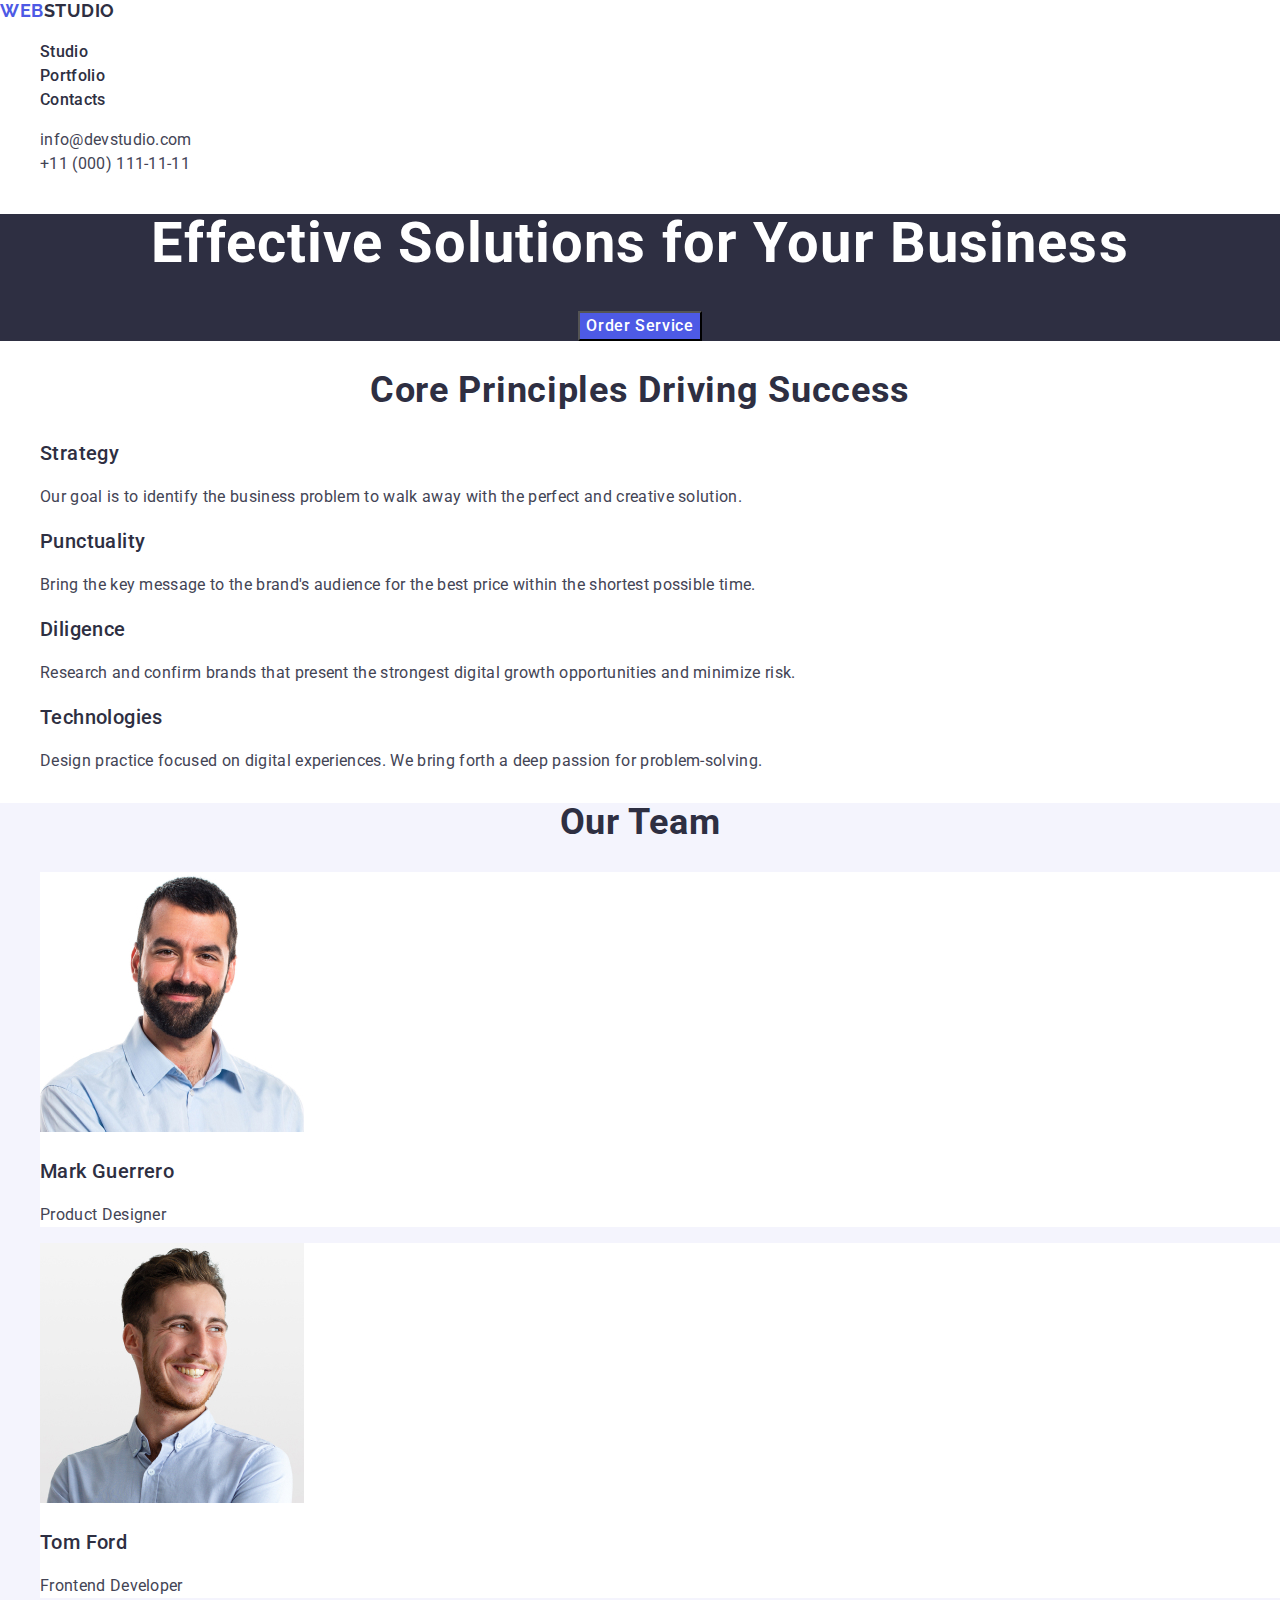
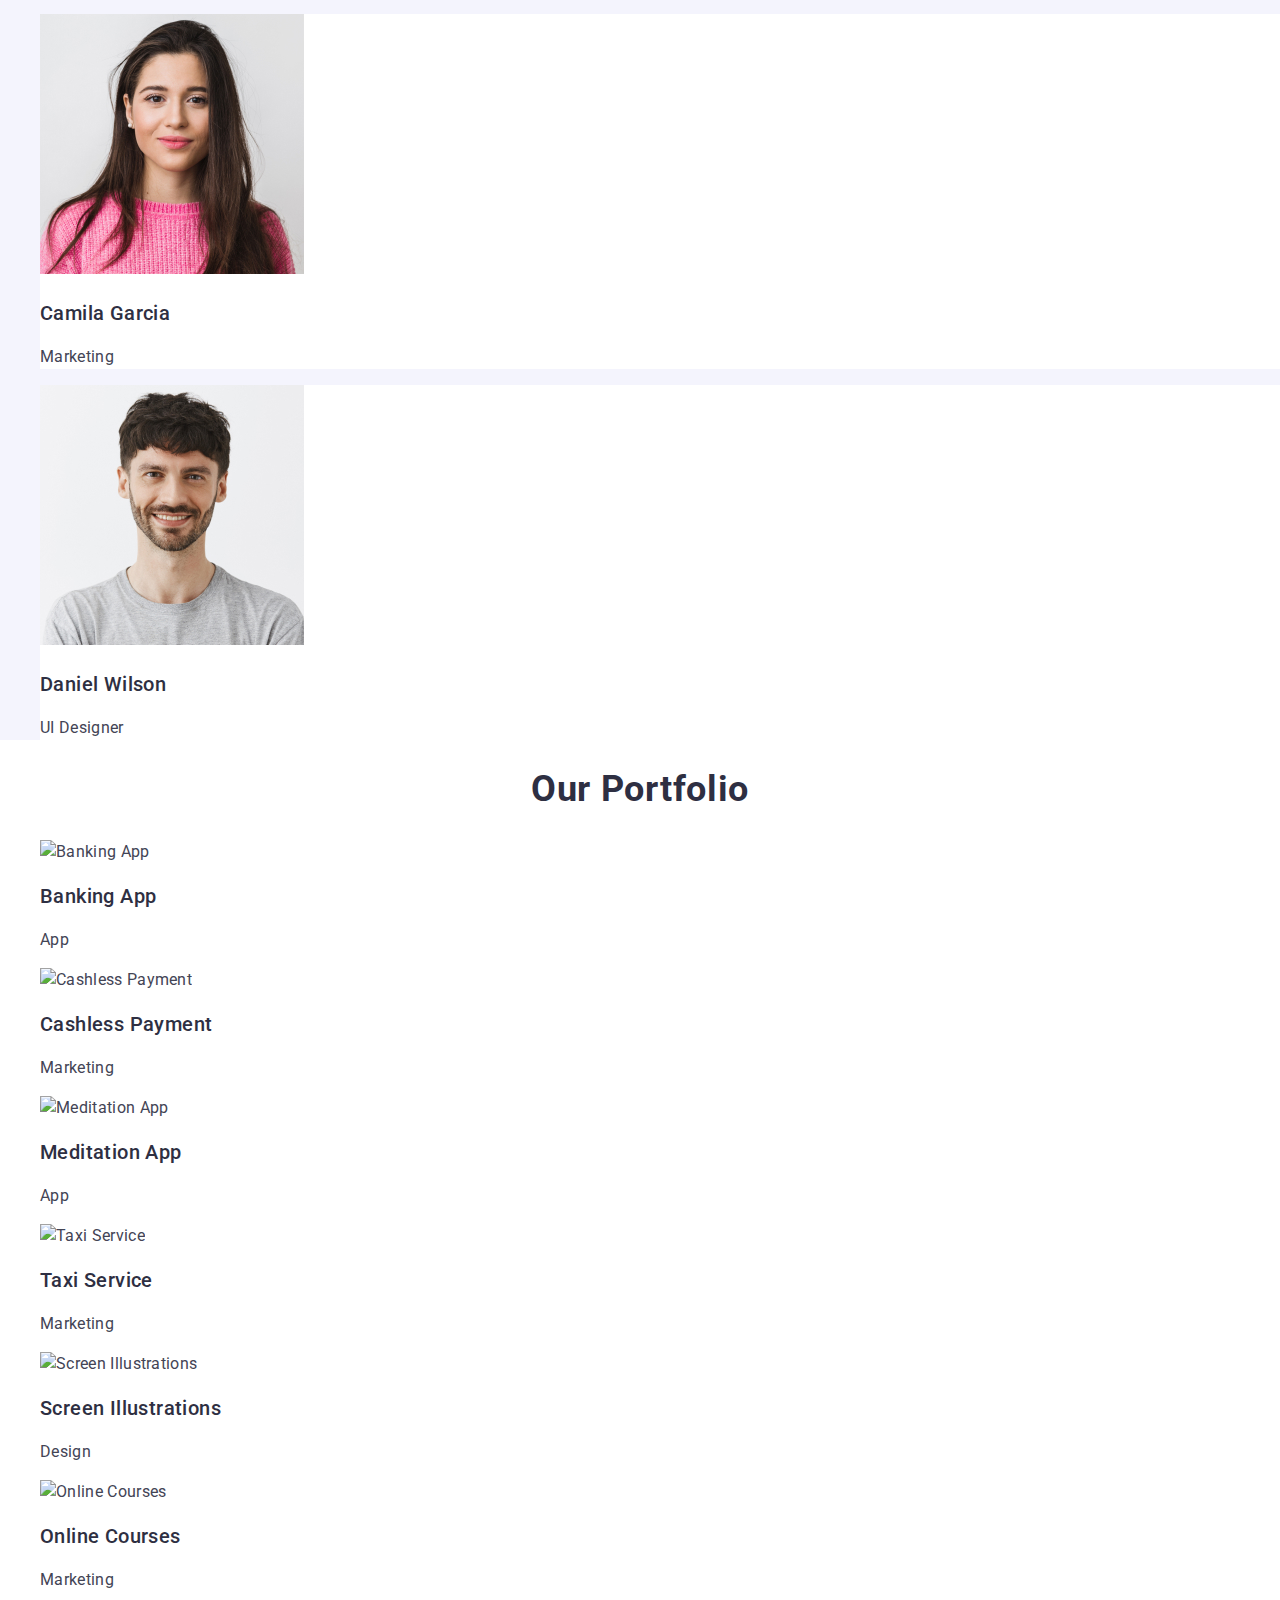
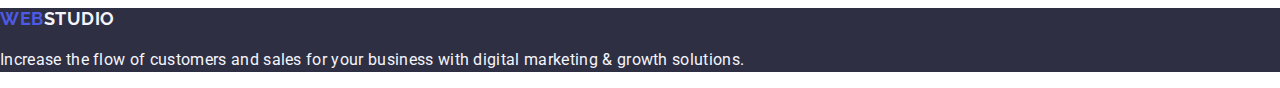
==== portfolio.html @ 57ba6ec6 "homework2" ====
<!DOCTYPE html>
<html lang="en">
  <head>
    <meta charset="UTF-8" />
    <meta name="viewport" content="width=device-width, initial-scale=1.0" />
    <title>Studio</title>
    <!-- Google Fonts -->
    <link rel="preconnect" href="https://fonts.googleapis.com" />
    <link rel="preconnect" href="https://fonts.gstatic.com" crossorigin />
    <link
      href="https://fonts.googleapis.com/css2?family=Hedvig+Letters+Serif:opsz@12..24&family=Raleway:wght@700&family=Roboto:wght@400;500;700&display=swap"
      rel="stylesheet"
    />
    <!-- Normalize -->
    <link
      rel="stylesheet"
      href="https://cdnjs.cloudflare.com/ajax/libs/modern-normalize/2.0.0/modern-normalize.min.css"
    />
    <!-- My style -->
    <link rel="stylesheet" href="./css/style.css" />
  </head>

  <body>
    <header class="header">
      <nav>
        <a href="./index.html" class="logo"
          >Web<span class="logo-dark">Studio</span></a
        >
        <ul>
          <li>
            <a href="./index.html" target="_blank" class="header-link"
              >Studio</a
            >
          </li>
          <li><a href="" target="_blank" class="header-link">Portfolio</a></li>
          <li><a href="" target="_blank" class="header-link">Contacts</a></li>
        </ul>
      </nav>
      <address class="address">
        <ul>
          <li>
            <a href="mailto:info@devstudio.com" class="address-link"
              >info@devstudio.com</a
            >
          </li>
          <li>
            <a href="tel:+110001111111" class="address-link">+11 (000) 111-11-11</a>
          </li>
        </ul>
      </address>
    </header>
    <main>
      <section class="hero">
        <h1 class="hero-title">Effective Solutions for Your Business</h1>
        <button type="button" class="hero-button">Order Service</button>
      </section>
      <section class="principle">
        <h2 class="principle-title">Core Principles Driving Success</h2>
        <ul>
          <li>
            <h3 class="principle-subtitle">Strategy</h3>
            <p class="principle-content">
              Our goal is to identify the business problem to walk away with the
              perfect and creative solution.
            </p>
          </li>
          <li>
            <h3 class="principle-subtitle">Punctuality</h3>
            <p class="principle-content">
              Bring the key message to the brand's audience for the best price
              within the shortest possible time.
            </p>
          </li>
          <li>
            <h3 class="principle-subtitle">Diligence</h3>
            <p class="principle-content">
              Research and confirm brands that present the strongest digital
              growth opportunities and minimize risk.
            </p>
          </li>
          <li>
            <h3 class="principle-subtitle">Technologies</h3>
            <p class="principle-content">
              Design practice focused on digital experiences. We bring forth a
              deep passion for problem-solving.
            </p>
          </li>
        </ul>
      </section>
      <section class="team">
        <h2 class="team-title">Our Team</h2>
        <ul>
          <li class="team-item">
            <img
              src="./images/img.jpg"
              alt="Mark Guerrero"
              width="264"
              height="260"
            />
            <h3 class="team-subtitle">Mark Guerrero</h3>
            <p class="team-content">Product Designer</p>
          </li>
          <li class="team-item">
            <img
              src="./images/img1.jpg"
              alt="Tom Ford"
              width="264"
              height="260"
            />
            <h3 class="team-subtitle">Tom Ford</h3>
            <p class="team-content">Frontend Developer</p>
          </li>
          <li class="team-item">
            <img
              src="./images/img2.jpg"
              alt="Camila Garcia"
              width="264"
              height="260"
            />
            <h3 class="team-subtitle">Camila Garcia</h3>
            <p class="team-content">Marketing</p>
          </li>
          <li class="team-item">
            <img
              src="./images/img3.jpg"
              alt="Daniel Wilson"
              width="264"
              height="260"
            />
            <h3 class="team-subtitle">Daniel Wilson</h3>
            <p class="team-content">UI Designer</p>
          </li>
        </ul>
      </section>
      <section class="portfolio">
        <h2 class="portfolio-title">Our Portfolio</h2>
        <ul>
          <li class="portfolio-item">
            <img
              src="./images/banking.jpg"
              alt="Banking App"
              width="360"
              height="300"
            />
            <h3 class="portfolio-subtitle">Banking App</h3>
            <p class="portfolio-content">App</p>
          </li>
          <li class="portfolio-item">
            <img
              src="./images/cashless.jpg"
              alt="Cashless Payment"
              width="360"
              height="300"
            />
            <h3 class="portfolio-subtitle">Cashless Payment</h3>
            <p class="portfolio-content">Marketing</p>
          </li>
          <li class="portfolio-item">
            <img
              src="./images/meditation.jpg"
              alt="Meditation App"
              width="360"
              height="300"
            />
            <h3 class="portfolio-subtitle">Meditation App</h3>
            <p class="portfolio-content">App</p>
          </li>
          <li class="portfolio-item">
            <img
              src="./images/taxi.jpg"
              alt="Taxi Service"
              width="360"
              height="300"
            />
            <h3 class="portfolio-subtitle">Taxi Service</h3>
            <p class="portfolio-content">Marketing</p>
          </li>
          <li class="portfolio-item">
            <img
              src="./images/screen.jpg"
              alt="Screen Illustrations"
              width="360"
              height="300"
            />
            <h3 class="portfolio-subtitle">Screen Illustrations</h3>
            <p class="portfolio-content">Design</p>
          </li>
          <li class="portfolio-item">
            <img
              src="./images/online.jpg"
              alt="Online Courses"
              width="360"
              height="300"
            />
            <h3 class="portfolio-subtitle">Online Courses</h3>
            <p class="portfolio-content">Marketing</p>
          </li>
        </ul>
      </section>
    </main>
    <footer class="footer">
      <a href="./index.html" class="logo"
        >Web<span class="logo-light">Studio</span></a
      >
      <p class="footer-content">
        Increase the flow of customers and sales for your business with digital
        marketing & growth solutions.
      </p>
    </footer>
  </body>
</html>
---- css/style.css ----
/* Global styles */
body {
    font-family: 'Roboto', sans-serif;
    line-height: 1.5;
    font-size: 16px;
    letter-spacing: 0.02em;
    color: #434455;
    background-color: #ffffff;
}

ul{
    list-style-type: none;
}

a{
    text-decoration: none;
}

address{
    font-style: normal;
}

/* Logo */
.logo{
    font-family: 'Raleway', sans-serif;
    font-size: 18px;
    font-weight: 700;
    line-height: 1.17;
    letter-spacing: 0.03em;
    text-transform: uppercase;
    color: #4D5AE5;
}

.logo-dark{
    color: #2E2F42;
}

.logo-light{
    color: #F4F4FD ;
}

/* Header */
.header-link{
    font-weight: 500;
    color: #2E2F42;
}

.address-link {
    font-style: normal;
    color: currentColor;
}

.header-link:hover,
.header-link:focus,
.address-link:hover,
.address-link:focus{
    color: #404BBF;
}

/* Hero */
.hero{
    background-color: #2E2F42;
    text-align: center;
    color: #ffffff;
}

.hero-title{
    font-size: 56px;
    letter-spacing: 0.02em;
    line-height: 1.07;
}

.hero-button{
    font-weight: 500;
    line-height: 1.5;
    letter-spacing: 0.04em;
    background-color: #4D5AE5;
    color: currentColor;
    cursor: pointer;
}

.hero-button:hover,
.hero-button:focus{
    background-color: #404BBF;
}

/* Formatting for h2 */
.principle-title,
.team-title,
.portfolio-title{
    font-size: 36px;
    line-height: 1.11;
    letter-spacing: 0.02em;
    text-align: center;
    color: #2E2F42;
    text-transform: capitalize;
}

/* Formatting for h3 */
.principle-subtitle,
.team-subtitle,
.portfolio-subtitle{
    font-size: 20px;
    font-weight: 500;
    line-height: 1.2;
    letter-spacing: 0.02em;
    color: #2E2F42;
}

/* Team */
.team{
    background-color: #F4F4FD;
}

/* Footer */
.footer{
    background-color: #2E2F42;
}

.footer-content{
    color: #F4F4FD;
}

.team-item,
.portfolio-item{
    background-color: #ffffff;
}
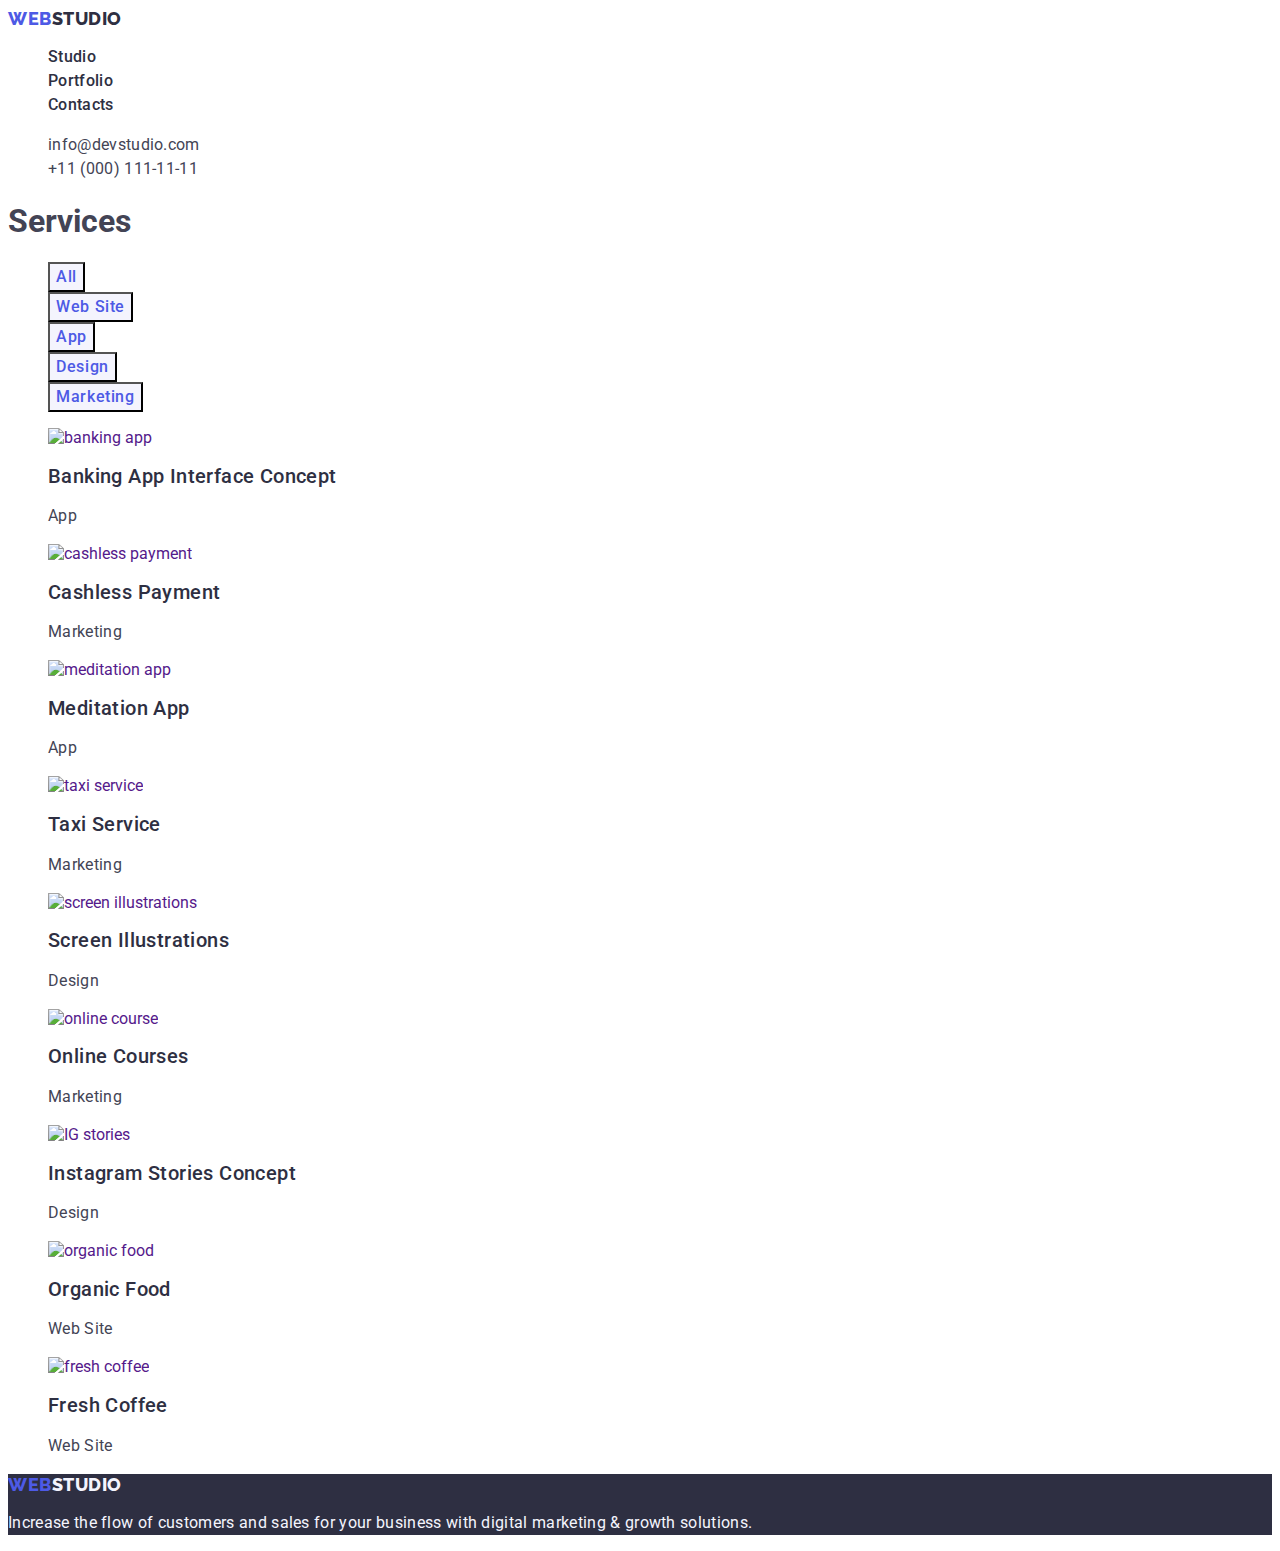
==== commit bdfd7f23: "homework" ====
--- a/portfolio.html
+++ b/portfolio.html
@@ -1,211 +1,146 @@
 <!DOCTYPE html>
 <html lang="en">
-  <head>
+
+<head>
     <meta charset="UTF-8" />
     <meta name="viewport" content="width=device-width, initial-scale=1.0" />
-    <title>Studio</title>
+    <title>Portfolio</title>
+
     <!-- Google Fonts -->
     <link rel="preconnect" href="https://fonts.googleapis.com" />
     <link rel="preconnect" href="https://fonts.gstatic.com" crossorigin />
     <link
-      href="https://fonts.googleapis.com/css2?family=Hedvig+Letters+Serif:opsz@12..24&family=Raleway:wght@700&family=Roboto:wght@400;500;700&display=swap"
-      rel="stylesheet"
-    />
-    <!-- Normalize -->
-    <link
-      rel="stylesheet"
-      href="https://cdnjs.cloudflare.com/ajax/libs/modern-normalize/2.0.0/modern-normalize.min.css"
-    />
-    <!-- My style -->
+        href="https://fonts.googleapis.com/css2?family=Raleway:wght@100;200;300;400;500;600;700;900&family=Roboto:wght@100;300;400;500;700;900&display=swap"
+        rel="stylesheet" />
+
+    <!-- Local CSS -->
     <link rel="stylesheet" href="./css/style.css" />
-  </head>
+</head>
 
-  <body>
-    <header class="header">
-      <nav>
-        <a href="./index.html" class="logo"
-          >Web<span class="logo-dark">Studio</span></a
-        >
-        <ul>
-          <li>
-            <a href="./index.html" target="_blank" class="header-link"
-              >Studio</a
-            >
-          </li>
-          <li><a href="" target="_blank" class="header-link">Portfolio</a></li>
-          <li><a href="" target="_blank" class="header-link">Contacts</a></li>
-        </ul>
-      </nav>
-      <address class="address">
-        <ul>
-          <li>
-            <a href="mailto:info@devstudio.com" class="address-link"
-              >info@devstudio.com</a
-            >
-          </li>
-          <li>
-            <a href="tel:+110001111111" class="address-link">+11 (000) 111-11-11</a>
-          </li>
-        </ul>
-      </address>
+<body>
+    <!-- Header -->
+    <header>
+        <nav>
+            <a class="logo link" href="./index.html">Web<span class="header-logo">Studio</span></a>
+            <ul class="list">
+                <li class="list-item">
+                    <a class="item link" href="./index.html">Studio</a>
+                </li>
+                <li class="list-item">
+                    <a class="item link" href="./portfolio.html">Portfolio</a>
+                </li>
+                <li class="list-item"><a class="item link" href="">Contacts</a></li>
+            </ul>
+        </nav>
+        <address class="contacts">
+            <ul class="list">
+                <li class="contact-item">
+                    <a class="contact link" href="mailto:info@devstudio.com">info@devstudio.com</a>
+                </li>
+                <li class="contact-item">
+                    <a class="contact link" href="tel:+110001111111">+11 (000) 111-11-11</a>
+                </li>
+            </ul>
+        </address>
     </header>
+
+    <!-- Main -->
     <main>
-      <section class="hero">
-        <h1 class="hero-title">Effective Solutions for Your Business</h1>
-        <button type="button" class="hero-button">Order Service</button>
-      </section>
-      <section class="principle">
-        <h2 class="principle-title">Core Principles Driving Success</h2>
-        <ul>
-          <li>
-            <h3 class="principle-subtitle">Strategy</h3>
-            <p class="principle-content">
-              Our goal is to identify the business problem to walk away with the
-              perfect and creative solution.
-            </p>
-          </li>
-          <li>
-            <h3 class="principle-subtitle">Punctuality</h3>
-            <p class="principle-content">
-              Bring the key message to the brand's audience for the best price
-              within the shortest possible time.
-            </p>
-          </li>
-          <li>
-            <h3 class="principle-subtitle">Diligence</h3>
-            <p class="principle-content">
-              Research and confirm brands that present the strongest digital
-              growth opportunities and minimize risk.
-            </p>
-          </li>
-          <li>
-            <h3 class="principle-subtitle">Technologies</h3>
-            <p class="principle-content">
-              Design practice focused on digital experiences. We bring forth a
-              deep passion for problem-solving.
-            </p>
-          </li>
-        </ul>
-      </section>
-      <section class="team">
-        <h2 class="team-title">Our Team</h2>
-        <ul>
-          <li class="team-item">
-            <img
-              src="./images/img.jpg"
-              alt="Mark Guerrero"
-              width="264"
-              height="260"
-            />
-            <h3 class="team-subtitle">Mark Guerrero</h3>
-            <p class="team-content">Product Designer</p>
-          </li>
-          <li class="team-item">
-            <img
-              src="./images/img1.jpg"
-              alt="Tom Ford"
-              width="264"
-              height="260"
-            />
-            <h3 class="team-subtitle">Tom Ford</h3>
-            <p class="team-content">Frontend Developer</p>
-          </li>
-          <li class="team-item">
-            <img
-              src="./images/img2.jpg"
-              alt="Camila Garcia"
-              width="264"
-              height="260"
-            />
-            <h3 class="team-subtitle">Camila Garcia</h3>
-            <p class="team-content">Marketing</p>
-          </li>
-          <li class="team-item">
-            <img
-              src="./images/img3.jpg"
-              alt="Daniel Wilson"
-              width="264"
-              height="260"
-            />
-            <h3 class="team-subtitle">Daniel Wilson</h3>
-            <p class="team-content">UI Designer</p>
-          </li>
-        </ul>
-      </section>
-      <section class="portfolio">
-        <h2 class="portfolio-title">Our Portfolio</h2>
-        <ul>
-          <li class="portfolio-item">
-            <img
-              src="./images/banking.jpg"
-              alt="Banking App"
-              width="360"
-              height="300"
-            />
-            <h3 class="portfolio-subtitle">Banking App</h3>
-            <p class="portfolio-content">App</p>
-          </li>
-          <li class="portfolio-item">
-            <img
-              src="./images/cashless.jpg"
-              alt="Cashless Payment"
-              width="360"
-              height="300"
-            />
-            <h3 class="portfolio-subtitle">Cashless Payment</h3>
-            <p class="portfolio-content">Marketing</p>
-          </li>
-          <li class="portfolio-item">
-            <img
-              src="./images/meditation.jpg"
-              alt="Meditation App"
-              width="360"
-              height="300"
-            />
-            <h3 class="portfolio-subtitle">Meditation App</h3>
-            <p class="portfolio-content">App</p>
-          </li>
-          <li class="portfolio-item">
-            <img
-              src="./images/taxi.jpg"
-              alt="Taxi Service"
-              width="360"
-              height="300"
-            />
-            <h3 class="portfolio-subtitle">Taxi Service</h3>
-            <p class="portfolio-content">Marketing</p>
-          </li>
-          <li class="portfolio-item">
-            <img
-              src="./images/screen.jpg"
-              alt="Screen Illustrations"
-              width="360"
-              height="300"
-            />
-            <h3 class="portfolio-subtitle">Screen Illustrations</h3>
-            <p class="portfolio-content">Design</p>
-          </li>
-          <li class="portfolio-item">
-            <img
-              src="./images/online.jpg"
-              alt="Online Courses"
-              width="360"
-              height="300"
-            />
-            <h3 class="portfolio-subtitle">Online Courses</h3>
-            <p class="portfolio-content">Marketing</p>
-          </li>
-        </ul>
-      </section>
+        <section>
+            <h1>Services</h1>
+
+            <ul class="list">
+                <li><button type="button" class="btn-menu">All</button></li>
+                <li><button type="button" class="btn-menu">Web Site</button></li>
+                <li><button type="button" class="btn-menu">App</button></li>
+                <li><button type="button" class="btn-menu">Design</button></li>
+                <li><button type="button" class="btn-menu">Marketing</button></li>
+            </ul>
+
+            <ul class="list">
+                <li>
+                    <a class="list link" href="">
+                        <img src="./images/bank-app.jpg" alt="banking app" width="360" />
+                        <h2 class="list-header">Banking App Interface Concept</h2>
+                        <p class="list-text">App</p>
+                    </a>
+                </li>
+
+                <li>
+                    <a class="list link" href="">
+                        <img src="./images/cashless.jpg" alt="cashless payment" width="360" />
+                        <h2 class="list-header">Cashless Payment</h2>
+                        <p class="list-text">Marketing</p>
+                    </a>
+                </li>
+
+                <li>
+                    <a class="link" href="">
+                        <img src="./images/meditation.jpg" alt="meditation app" width="360" />
+                        <h2 class="list-header">Meditation App</h2>
+                        <p class="list-text">App</p>
+                    </a>
+                </li>
+
+                <li>
+                    <a class="link" href="">
+                        <img src="./images/taxi-service.jpg" alt="taxi service" width="360" />
+                        <h2 class="list-header">Taxi Service</h2>
+                        <p class="list-text">Marketing</p>
+                    </a>
+                </li>
+
+                <li>
+                    <a class="link" href="">
+                        <img src="./images/screen-illus.jpg" alt="screen illustrations" width="360" />
+                        <h2 class="list-header">Screen Illustrations</h2>
+                        <p class="list-text">Design</p>
+                    </a>
+                </li>
+
+                <li>
+                    <a class="link" href="">
+                        <img src="./images/online-course.jpg" alt="online course" width="360" />
+                        <h2 class="list-header">Online Courses</h2>
+                        <p class="list-text">Marketing</p>
+                    </a>
+                </li>
+
+                <li>
+                    <a class="link" href="">
+                        <img src="./images/ig-stories.jpg" alt="IG stories" width="360" />
+                        <h2 class="list-header">Instagram Stories Concept</h2>
+                        <p class="list-text">Design</p>
+                    </a>
+                </li>
+
+                <li>
+                    <a class="link" href="">
+                        <img src="./images/organic-food.jpg" alt="organic food" width="360" />
+                        <h2 class="list-header">Organic Food</h2>
+                        <p class="list-text">Web Site</p>
+                    </a>
+                </li>
+
+                <li>
+                    <a class="link" href="">
+                        <img src="./images/fresh-coffee.jpg" alt="fresh coffee" width="360" />
+                        <h2 class="list-header">Fresh Coffee</h2>
+                        <p class="list-text">Web Site</p>
+                    </a>
+                </li>
+            </ul>
+        </section>
     </main>
+
+    <!-- Footer -->
     <footer class="footer">
-      <a href="./index.html" class="logo"
-        >Web<span class="logo-light">Studio</span></a
-      >
-      <p class="footer-content">
-        Increase the flow of customers and sales for your business with digital
-        marketing & growth solutions.
-      </p>
+        <a class="logo link" href="./index.html">Web<span class="footer-logo">Studio</span></a>
+        <p class="footer-text">
+            Increase the flow of customers and sales for your business with digital
+            marketing & growth solutions.
+        </p>
     </footer>
-  </body>
+</body>
+
 </html>--- a/css/style.css
+++ b/css/style.css
@@ -1,127 +1,179 @@
-/* Global styles */
+:root {
+    --slate: #434455;
+    --iris: #4d5ae5;
+    --white: #ffffff;
+    --navy-blue: #2e2f42;
+    --ocean: #404bbf;
+    --cloud: #f4f4fd;
+}
+
+/* INDEX PAGE */
+
 body {
     font-family: 'Roboto', sans-serif;
-    line-height: 1.5;
-    font-size: 16px;
-    letter-spacing: 0.02em;
-    color: #434455;
-    background-color: #ffffff;
+    color: var(--slate);
+    background-color: var(--white);
 }
 
-ul{
-    list-style-type: none;
+/* Header */
+
+.logo {
+    font-family: 'Raleway', sans-serif;
+    font-weight: 800;
+    font-size: 18px;
+    line-height: 1.17;
+    letter-spacing: 0.03em;
+    text-transform: uppercase;
+    color: var(--iris);
 }
 
-a{
+/* Navigation Items */
+
+.link {
     text-decoration: none;
 }
 
-address{
+.header-logo {
+    color: var(--navy-blue);
+}
+
+.list {
+    list-style: none;
+}
+
+.list-item>.item {
+    font-weight: 500;
+    font-size: 16px;
+    line-height: 1.5;
+    letter-spacing: 0.02em;
+    color: var(--navy-blue);
+}
+
+li>.link:hover,
+li>.link:focus {
+    color: var(--ocean);
+}
+
+/* Address */
+
+.contacts {
     font-style: normal;
 }
 
-/* Logo */
-.logo{
-    font-family: 'Raleway', sans-serif;
-    font-size: 18px;
-    font-weight: 700;
-    line-height: 1.17;
-    letter-spacing: 0.03em;
-    text-transform: uppercase;
-    color: #4D5AE5;
+.contact-item>.contact {
+    font-size: 16px;
+    line-height: 1.5;
+    letter-spacing: 0.02em;
+    color: var(--slate);
 }
 
-.logo-dark{
-    color: #2E2F42;
+/* First Section */
+
+.first-section {
+    background-color: var(--navy-blue);
 }
 
-.logo-light{
-    color: #F4F4FD ;
+.header {
+    font-size: 56px;
+    line-height: 1.07;
+    text-align: center;
+    letter-spacing: 0.02em;
+    color: var(--white);
 }
 
-/* Header */
-.header-link{
+.button {
+    background-color: var(--iris);
+    font-family: inherit;
     font-weight: 500;
-    color: #2E2F42;
-}
-
-.address-link {
-    font-style: normal;
-    color: currentColor;
-}
-
-.header-link:hover,
-.header-link:focus,
-.address-link:hover,
-.address-link:focus{
-    color: #404BBF;
-}
-
-/* Hero */
-.hero{
-    background-color: #2E2F42;
-    text-align: center;
-    color: #ffffff;
-}
-
-.hero-title{
-    font-size: 56px;
-    letter-spacing: 0.02em;
-    line-height: 1.07;
-}
-
-.hero-button{
-    font-weight: 500;
+    font-size: 16px;
     line-height: 1.5;
     letter-spacing: 0.04em;
-    background-color: #4D5AE5;
-    color: currentColor;
+    color: var(--white);
     cursor: pointer;
 }
 
-.hero-button:hover,
-.hero-button:focus{
-    background-color: #404BBF;
+.button:hover,
+.button:focus {
+    background-color: var(--ocean);
 }
 
-/* Formatting for h2 */
-.principle-title,
-.team-title,
-.portfolio-title{
+/* Second Section */
+
+.list-header {
+    font-weight: 500;
+    font-size: 20px;
+    line-height: 1.2;
+    letter-spacing: 0.02em;
+    color: var(--navy-blue);
+}
+
+.list-text {
+    font-size: 16px;
+    line-height: 1.5;
+    letter-spacing: 0.02em;
+    color: var(--slate);
+}
+
+/* Third Section */
+
+.header-title {
     font-size: 36px;
     line-height: 1.11;
+    text-align: center;
     letter-spacing: 0.02em;
-    text-align: center;
-    color: #2E2F42;
     text-transform: capitalize;
+    color: var(--navy-blue);
 }
 
-/* Formatting for h3 */
-.principle-subtitle,
-.team-subtitle,
-.portfolio-subtitle{
-    font-size: 20px;
-    font-weight: 500;
-    line-height: 1.2;
-    letter-spacing: 0.02em;
-    color: #2E2F42;
+/* Fourth Section */
+
+.fourth-section {
+    background-color: var(--cloud);
 }
 
-/* Team */
-.team{
-    background-color: #F4F4FD;
+/* Reused third section header from main */
+
+.list .item {
+    background-color: var(--white);
 }
 
+/* Reused item header from main  */
+
 /* Footer */
-.footer{
-    background-color: #2E2F42;
+
+.footer {
+    background-color: var(--navy-blue);
 }
 
-.footer-content{
-    color: #F4F4FD;
+.footer-logo {
+    color: var(--cloud);
 }
 
-.team-item,
-.portfolio-item{
-    background-color: #ffffff;
-}+.footer-text {
+    line-height: 1.5;
+    color: var(--cloud);
+    letter-spacing: 0.02em;
+}
+
+/* FORTFOLIO PAGE */
+
+/* Main */
+
+.btn-menu {
+    font-family: inherit;
+    font-weight: 500;
+    font-size: 16px;
+    line-height: 1.5;
+    letter-spacing: 0.04em;
+    color: var(--iris);
+    background-color: var(--cloud);
+    cursor: pointer;
+}
+
+.btn-menu:hover,
+.btn-menu:focus {
+    color: var(--white);
+    background-color: var(--ocean);
+}
+
+/* Reused item header from main  */